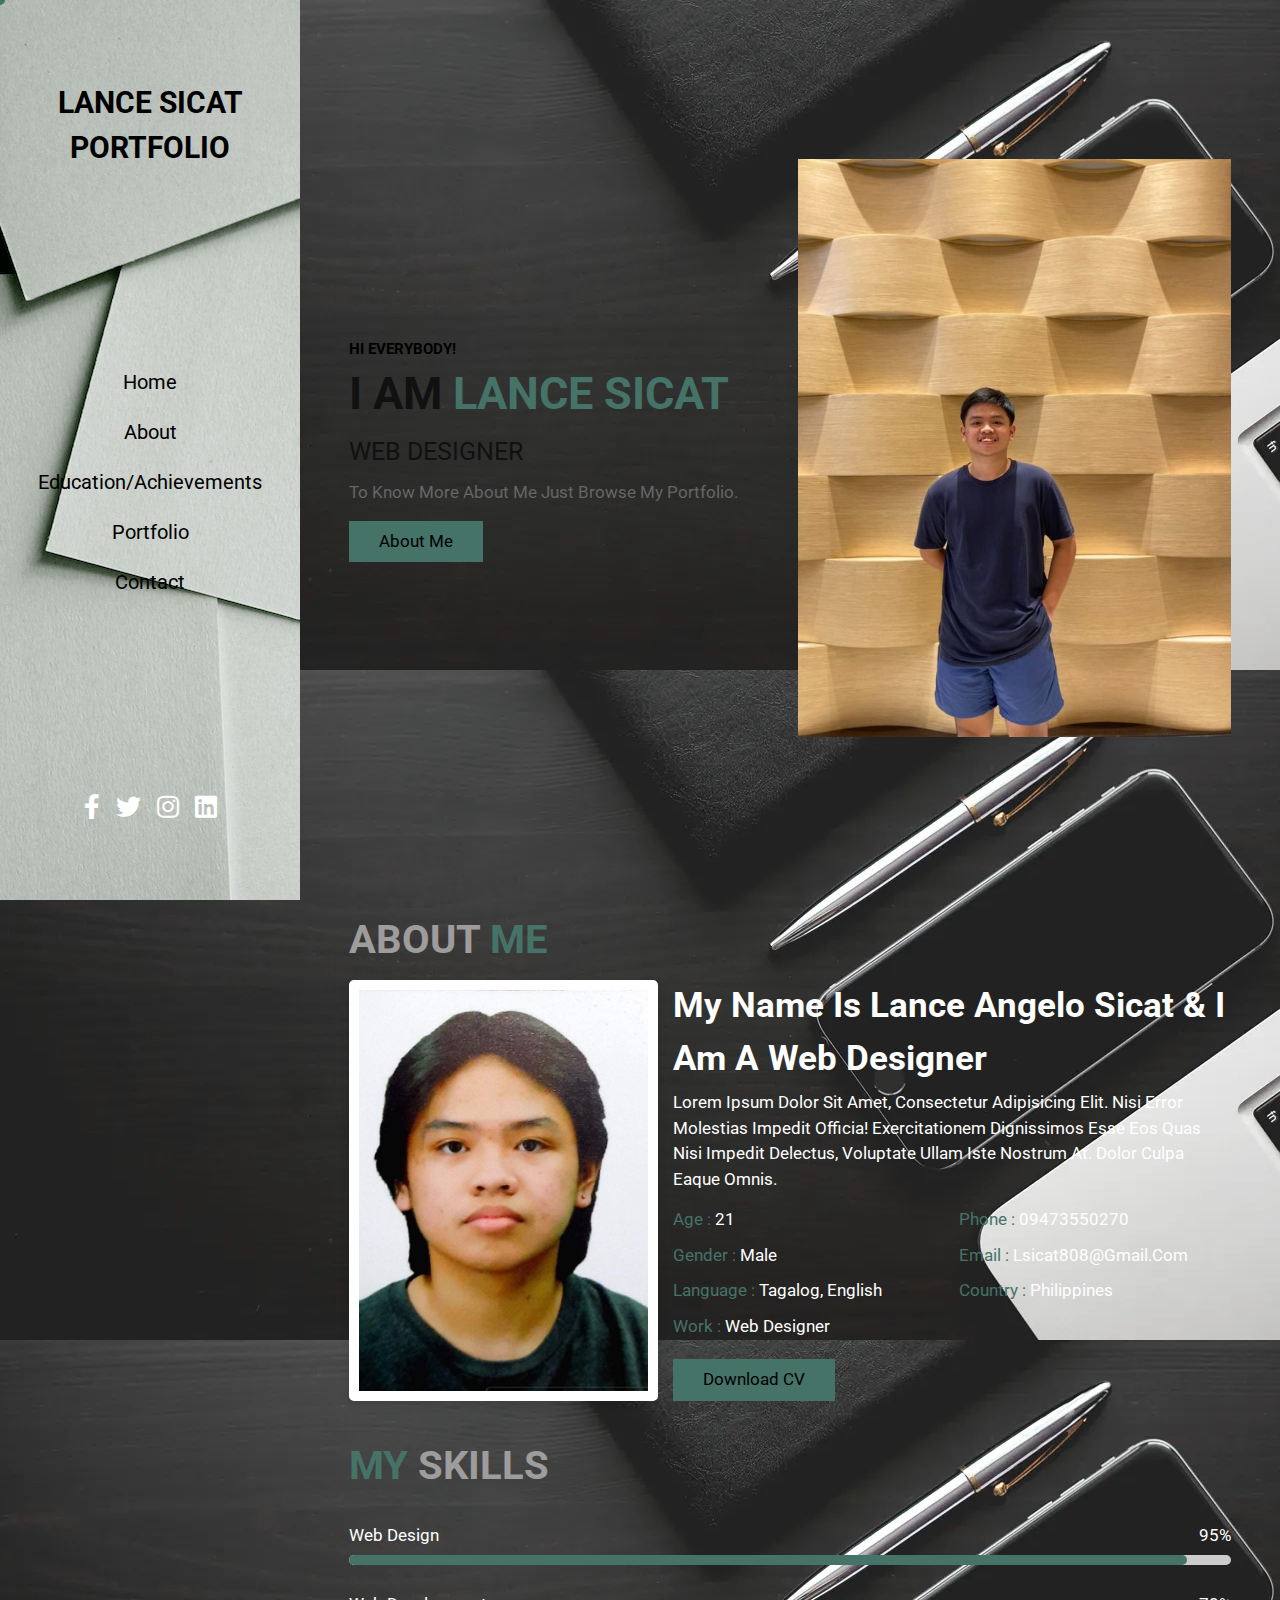
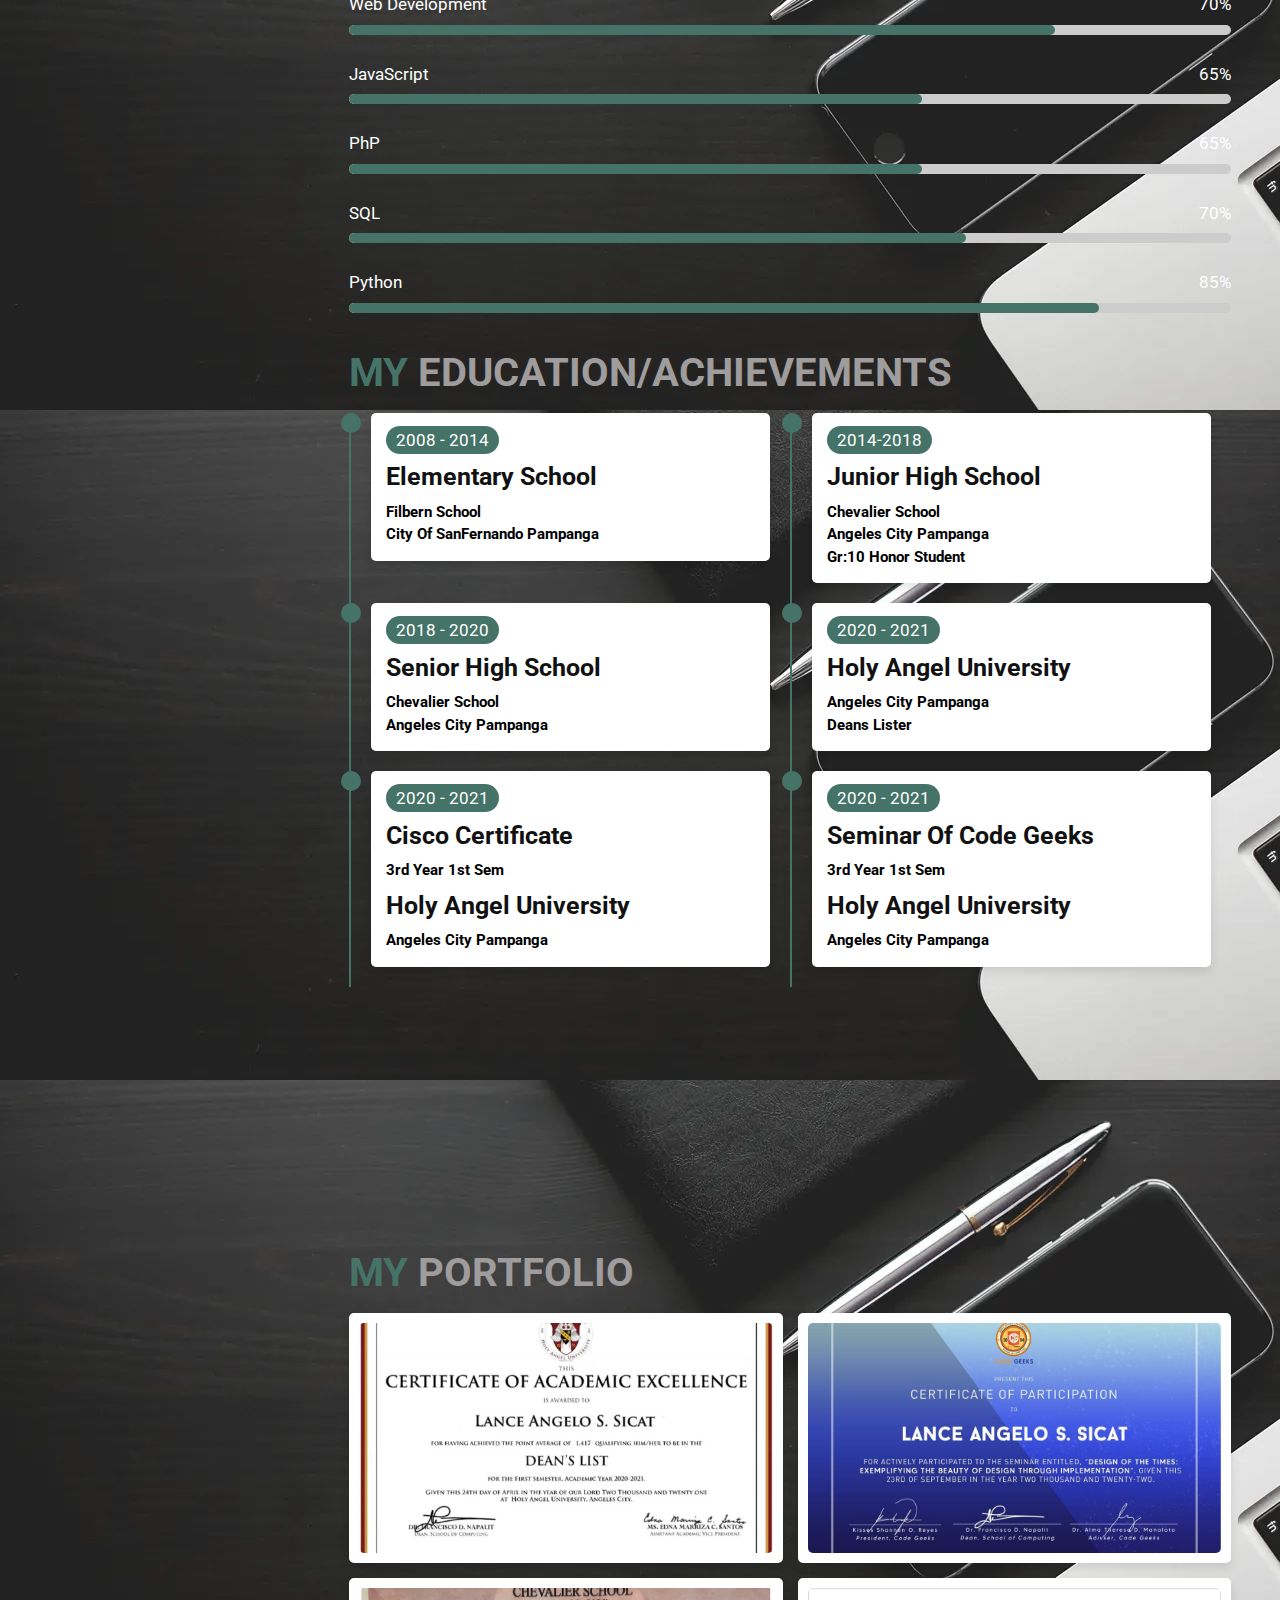
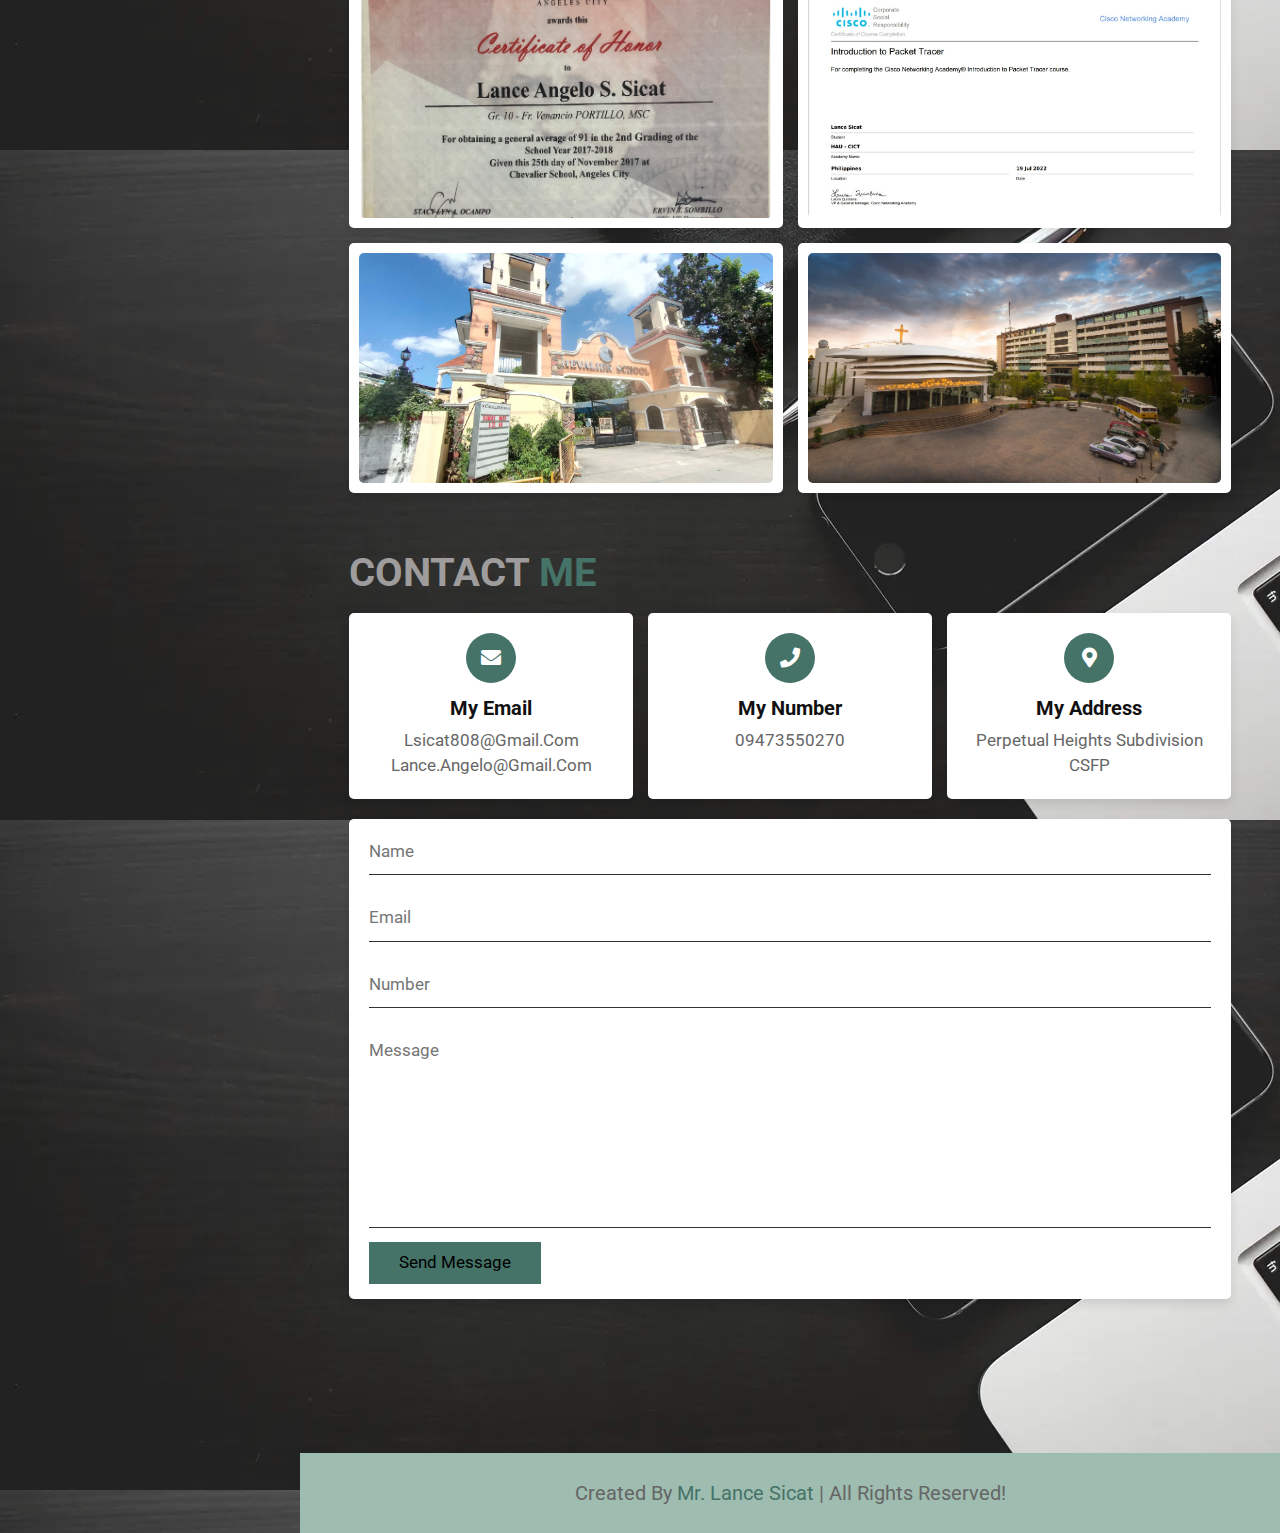
==== index.html @ cd0c9d26 "Rename index1.html to index.html" ====
<!DOCTYPE html>
<html lang="en">
<head>
    <meta charset="UTF-8">
    <meta http-equiv="X-UA-Compatible" content="IE=edge">
    <meta name="viewport" content="width=device-width, initial-scale=1.0">
    <title>Portfolio</title>

    <link rel="stylesheet" href="https://cdnjs.cloudflare.com/ajax/libs/font-awesome/5.15.3/css/all.min.css">

    <!-- css -->
    <link rel="stylesheet" href="style.css">

</head>
<body>

<!-- cursor  -->
<div class="cursor-1"></div>


<div id="menu-bars" class="fas fa-bars"></div>
    
<!-- header -->

<header>

    <a href="#" class="logo"> <span>Lance Sicat</span> portfolio</a>

    <nav class="navbar">
        <a href="#home">home</a>
        <a href="#about">about</a>
        <a href="#experience">Education/Achievements </a>
        <a href="#portfolio">portfolio</a>
        <a href="#contact">contact</a>
    </nav>

    <div class="follow">
        <a href="#" class="fab fa-facebook-f"></a>
        <a href="#" class="fab fa-twitter"></a>
        <a href="#" class="fab fa-instagram"></a>
        <a href="#" class="fab fa-linkedin"></a>
    </div>

</header>

<!-- header -->

<!-- home  -->

<section class="home" id="home">

    <div class="content">
        <span class="hi"> </span>
        <h2>HI EVERYBODY!</h2>
        <h3> i am <span> Lance Sicat </span> </h3>
        <p class="info"> WEB DESIGNER </p>
        <p class="text"> To know more about me just browse my portfolio.  </p>
        <a href="#about" class="btn">about me</a>
    </div>
    
    <div class="image">
        <img src="images/pic2.jpg" alt="">
    </div>



</section>

<!-- home -->

<!-- about -->

<section class="about" id="about">

<h1 class="heading"> about <span> me </span> </h1>

<div class="row-1">

    <div class="image">
        <img src="images/1x1.jpg" alt="">
    </div>

    <div class="content">
        <h3> my name is Lance Angelo Sicat & i am a Web Designer </h3>
        <p>Lorem ipsum dolor sit amet, consectetur adipisicing elit. Nisi error molestias impedit officia! Exercitationem dignissimos esse eos quas nisi impedit delectus, voluptate ullam iste nostrum at. Dolor culpa eaque omnis.</p>
        <div class="box-container">
            <div class="box">
                <p> <span> age : </span> 21 </p>
                <p> <span> gender : </span> male </p>
                <p> <span> language : </span> Tagalog, english </p>
                <p> <span> work : </span> Web Designer </p>
            </div>
            <div class="box">
                <p> <span> phone : </span> 09473550270 </p>
                <p> <span> email : </span> lsicat808@gmail.com </p>
                <p> <span> country : </span> Philippines </p>
            </div>
        </div>

        <a href="#" class="btn">download CV</a>
    </div>

</div>

&nbsp;

<h1 class="heading"> <span> my </span> skills </h1>

<div class="row-2">

    <div class="skills">
        <div class="progress">
            <h3> web design <span> 95% </span> </h3>
            <div class="bar"> <span></span> </div>
        </div>
        <div class="progress">
            <h3> web development <span> 70% </span> </h3>
            <div class="bar"> <span></span> </div>
        </div>
        <div class="progress">
            <h3> JavaScript <span> 65% </span> </h3>
            <div class="bar"> <span></span> </div>
        </div>
        <div class="progress">
            <h3> PhP <span> 65% </span> </h3>
            <div class="bar"> <span></span> </div>
        </div>

        <div class="progress">
            <h3> SQL <span> 70% </span> </h3>
            <div class="bar"> <span></span> </div>
        </div>

        <div class="progress">
            <h3> Python <span> 85% </span> </h3>
            <div class="bar"> <span></span> </div>
        </div>

    </div>
</div>

</section>

<!-- about  -->

<!-- experience   -->

<section class="experience" id="experience">

    <h1 class="heading"> <span> my </span> Education/Achievements </h1>

    <div class="box-container">

        <div class="box">
            <div class="content">
                <span> 2008 - 2014 </span>
                <h3>Elementary School</h3>
                <h2>Filbern School</h2>
                <h2>City of SanFernando Pampanga</h2>
            </div>
        </div>

        <div class="box">
            <div class="content">
                <span> 2014-2018 </span>
                <h3>Junior High School</h3>
                <h2>Chevalier School</h2>
                <h2>Angeles City Pampanga</h2>
                <h2>Gr:10 Honor Student</h2>
            </div>
        </div>

        <div class="box">
            <div class="content">
                <span> 2018 - 2020 </span>
                <h3>Senior High School</h3>
                <h2>Chevalier School</h2>
                <h2>Angeles City Pampanga</h2>
            </div>
        </div>

        <div class="box">
            <div class="content">
                <span> 2020 - 2021 </span>
                <h3>Holy Angel University</h3>
                <h2>Angeles City Pampanga</h2>
                <h2>Deans Lister</h2>
            </div>
        </div>

        <div class="box">
            <div class="content">
                <span> 2020 - 2021 </span>
                <h3>Cisco Certificate</h3>
                <h2>3rd year 1st Sem</h2>
                <h3>Holy Angel University</h3>
                <h2>Angeles City Pampanga</h2>
            </div>
        </div>

        <div class="box">
            <div class="content">
                <span> 2020 - 2021 </span>
                <h3>Seminar of Code Geeks</h3>
                <h2>3rd year 1st Sem</h2>
                <h3>Holy Angel University</h3>
                <h2>Angeles City Pampanga</h2>
            </div>
        </div>

    </div>

</section>

<!-- experience  -->

<!-- portfolio  -->

<section class="portfolio" id="portfolio">

    <h1 class="heading"> <span> my </span> portfolio </h1>

    <div class="box-container">

        <div class="box">
            <img src="images/Award.jpg" alt="">
            <h3> DEANS LISTER CERTIFICATE </h3>
        </div>

        <div class="box">
            <img src="images/Seminar.jpg" alt="">
            <h3> SEMINAR CODE GEEKS </h3>
        </div>

        <div class="box">
            <img src="images/award2.png" alt="">
            <h3> HONOR IN CHEVALIER SCHOOL </h3>
        </div>

        <div class="box">
            <img src="images/Certificate2.jpeg" alt="">
            <h3> CERTIFICATE CISCO </h3>
        </div>

        <div class="box">
            <img src="images/cs.jpg" alt="">
            <h3> CHEVALIER SCHOOL </h3>
        </div>

        <div class="box">
            <img src="images/holy.jpg" alt="">
            <h3> HOLY ANGEL UNIVERSITY </h3>
        </div>


    </div>

</section>

<!-- portfolio  -->

<!-- contact  -->

<section class="contact" id="contact">

    <h1 class="heading"> contact <span> me </span> </h1>

    <div class="icons-container">

        <div class="icons">
            <i class="fas fa-envelope"></i>
            <h3>my email</h3>
            <p>lsicat808@gmail.com</p>
            <p>lance.angelo@gmail.com</p>
        </div>

        <div class="icons">
            <i class="fas fa-phone"></i>
            <h3>my number</h3>
            <p>09473550270</p>
        </div>

        <div class="icons">
            <i class="fas fa-map-marker-alt"></i>
            <h3>my address</h3>
            <p>Perpetual Heights Subdivision CSFP</p>
        </div>

    </div>

    <div class="row">

        <form action="">

            <input type="text" placeholder="name" class="box">
            <input type="email" placeholder="email" class="box">
            <input type="number" placeholder="number" class="box">

            <textarea name="" placeholder="message" id="" cols="30" rows="10"></textarea>

            <input type="submit" class="btn" value="send message">

        </form>


    </div>


</section>

<!-- contact  -->

<!-- footer   -->
<footer class="footer"> created by <span> mr. lance sicat </span> | all rights reserved! </footer>

<!-- custom js  -->
<script src="js/script.js"></script>

</body>
</html>
---- style.css ----
@import url('https://fonts.googleapis.com/css2?family=Roboto:wght@100;300;400;500;700&display=swap');

:root{
    --main-color:#457368;
}

*{
    font-family: 'Roboto', sans-serif;
    margin:0; padding:0;
    box-sizing: border-box;
    outline: none; border:none;
    text-decoration: none;
    text-transform: capitalize;
    transition: all .2s linear;
    line-height: 1.5;
}

html{
    font-size: 62.5%;
    overflow-x: hidden;
    scroll-behavior: smooth;
}

body{
    padding-left: 30rem;
    background-image: url(images/back5.webp);
}

section{
    padding:1rem 5%;
    min-height: 100vh;
}

.heading{
    font-size: 4rem;
    padding-bottom: 1rem;
    color:#9e9c9c;
    text-transform: uppercase;
}

.heading span{
    color:var(--main-color);
    text-transform: uppercase;
}

.btn{
    display: inline-block;
    margin-top: 1rem;
    padding:.8rem 3rem;
    background:var(--main-color);
    color:#000000;
    cursor: pointer;
    font-size: 1.7rem;
}

.btn:hover{
    background:#111;
    letter-spacing: .2rem;
}

header{
    position: fixed;
    top:0; left:0; bottom:0;
    background-image: url(images/22back.jpg);
    display: flex;
    align-items: center;
    justify-content: space-between;
    z-index: 1000;
    flex-flow: column;
    padding:8rem 2rem;
    width:30rem;
    text-align: center;
}

header .logo{
    text-transform: uppercase;
    color:#000000;
    font-size: 3rem;
    font-weight: bolder;
}

header .logo span{
    text-transform: uppercase;
    color:#000000;
}

header .navbar a{
    display: block;
    font-size: 2rem;
    color:#000000;
    margin:2rem 0;
}

header .navbar a:hover{
    letter-spacing: .2rem;
    color:var(--main-color);
}

header .follow a{
    font-size: 2.5rem;
    color:#fff;
    margin:0 .7rem;
}

header .follow a:hover{
    color:var(--main-color);
}

#menu-bars{
    position: fixed;
    top:1rem; right: 1rem;
    z-index: 10000;
    background:var(--main-color);
    color:#fff;
    border-radius: .5rem;
    padding:1rem 1.5rem;
    font-size: 3rem;
    cursor:pointer;
    display: none;
}

.cursor-1{
    position: absolute;
    top:0; left:0;
    height:1rem; width:1rem;
    background: var(--main-color);
    pointer-events: none;
    transform: translate(-50%, -50%);
    border-radius: 50%;
    z-index: 10000;
}

.cursor-1.active{
    height:7rem;
    width:7rem;
    opacity: .3;
}

.cursor-2{
    position: absolute;
    top:0; left:0;
    height:4rem; width:4rem;
    border:.1rem solid var(--main-color);
    pointer-events: none;
    transform: translate(-50%, -50%);
    border-radius: 50%;
    z-index: 10000;
    transition: .3s linear;
}

.cursor-2.active{
    display: none;
}

.home{
    display: flex;
    align-items: center;
    flex-wrap: wrap;
    gap:1.5rem;
}

.home .image{
    flex:1 1 40rem;
}

.home .image img{
    width:100%;
}

.home .content{
    flex:1 1 40rem;
}

.home .content .hi{
    font-size: 2rem;
    color:var(--main-color);
}

.home .content h3{
    font-size: 4.5rem;
    color:#111;
    text-transform: uppercase;
}

.home .content h3 span{
    color:var(--main-color);
    text-transform: uppercase;
}

.home .content .info{
    font-size: 2.5rem;
    color:#111;
    padding:.5rem 0;
}

.home .content .text{
    font-size: 1.7rem;
    color:#666;
    padding:.5rem 0;
}

.about .row-1{
    display: flex;
    flex-wrap: wrap;
    gap:1.5rem;
    padding-bottom: 2rem;
}

.about .row-1 .image{
    flex:1 1 25rem;
}

.about .row-1 .image img{
    height: 100%;
    width:100%;
    object-fit: cover;
    border:1rem solid #fff;
    border-radius: .5rem;
    box-shadow: 0 .5rem 1rem #0000001a;
}

.about .row-1 .content{
    flex:1 1 50rem;
}

.about .row-1 .content h3{
    color:#ffffff;
    font-size: 3.5rem;
}

.about .row-1 .content p{
    color:#ffffff;
    font-size: 1.7rem;
    padding:.5rem 0;
}

.about .row-1 .content .box-container{
    display: flex;
    flex-wrap: wrap;
    gap:1.5rem;
    padding: 0.5rem 0;
}

.about .row-1 .content .box-container .box{
    flex:1 1 20rem;
}

.about .row-1 .content .box-container .box span{
    color:var(--main-color);
}

.about .row-2{
    display: flex;
    flex-wrap: wrap;
    gap:1.5rem;
    align-items: center;
}

.about .row-2 .skills{
    flex:1 1 40rem;
}

.about .row-2 .skills .progress{
    padding:1rem 0;
}

.about .row-2 .skills .progress h3{
    display: flex;
    justify-content: space-between;
    padding:.7rem 0;
    font-size: 1.7rem;
    color:#ffffff;
    font-weight: 400;
}

.about .row-2 .skills .progress .bar{
    width:100%;
    background:#ccc;
    overflow:hidden;
    height:1rem;
    border-radius: 50rem;
}

.about .row-2 .skills .progress .bar span{
    display:block;
    height:100%;
    background:var(--main-color);
    border-radius: 50rem;
}

.about .row-2 .skills .progress:nth-child(1) .bar span{
    width:95%;
}

.about .row-2 .skills .progress:nth-child(2) .bar span{
    width:80%;
}

.about .row-2 .skills .progress:nth-child(3) .bar span{
    width:65%;
}

.about .row-2 .skills .progress:nth-child(4) .bar span{
    width:65%;
}

.about .row-2 .skills .progress:nth-child(5) .bar span{
    width:70%;
}

.about .row-2 .skills .progress:nth-child(6) .bar span{
    width:85%;
}

.about .row-2 .box-container{
    flex:1 1 40rem;
    display: flex;
    flex-wrap: wrap;
    gap:1.5rem;
}

.about .row-2 .box-container .box{
    flex:1 1 15rem;
    background:#fff;
    padding:2rem;
    border-radius: .5rem;
    box-shadow: 0 .5rem 1rem rgba(0,0,0,.1);
}

.about .row-2 .box-container .box h3{
    color:var(--main-color);
    font-size: 3rem;
}

.about .row-2 .box-container .box p{
    color:#666;
    font-size: 1.7rem;
    padding-top: .5rem;
}

.service .box-container{
    display: flex;
    flex-wrap: wrap;
    gap:1.5rem;
}

.service .box-container .box{
    flex:1 1 30rem;
    text-align: center;
    padding:2rem;
    background:#fff;
    border-radius: .5rem;
    box-shadow:0 .5rem 1rem rgba(0,0,0,.1);
}

.service .box-container .box i{
    height:6rem;
    width:6rem;
    line-height: 6rem;
    font-size: 2.5rem;
    color:#fff;
    background:var(--main-color);
    border-radius: 50%;
}

.service .box-container .box h3{
    color:#444;
    font-size: 2.2rem;
    padding-top: 1rem;
}

.service .box-container .box p{
    color:#666;
    font-size: 1.7rem;
    padding-top: .5rem;
}

.experience .box-container{
    display: flex;
    flex-wrap: wrap;
}

.experience .box-container .box{
    position: relative;
    flex:1 1 33rem;
    border-left: .2rem solid var(--main-color);
    padding-left: 2rem;
    padding-right: 2rem;
    padding-bottom: 2rem;    
}

.experience .box-container .box::before{
    content: '';
    position: absolute;
    top:0; left:-1rem;
    height:2rem;
    width:2rem;
    border-radius: 50%;
    background:var(--main-color);
}

.experience .box-container .box .content{
    background:#fff;
    padding:1.5rem;
    box-shadow: 0 .5rem 1rem rgba(0,0,0,.1);
    border-radius: .5rem;
}

.experience .box-container .box .content span{
    color:#fff;
    font-size: 1.7rem;
    background:var(--main-color);
    border-radius: 50rem;
    padding:.4rem 1rem;
}

.experience .box-container .box .content h3{
    font-size: 2.5rem;
    padding:.5rem 0;
    color:#111;
}

.experience .box-container .box .content p{
    font-size: 1.5rem;
    color:#727272;
}

.portfolio .box-container{
    display: flex;
    flex-wrap: wrap;
    gap:1.5rem;
}

.portfolio .box-container .box{
    flex:1 1 30rem;
    height:25rem;
    position: relative;
    overflow:hidden;
    border:1rem solid #fff;
    box-shadow: 0 .5rem 1rem rgba(0,0,0,.1);
    background:#fff;
    border-radius: .5rem;
}

.portfolio .box-container .box img{
    height:100%;
    width:100%;
    object-fit: cover;
    border-radius: .5rem;
    position: relative;
    z-index: 1;
}

.portfolio .box-container .box:hover img{
    height:75%;
    width:75%;
}

.portfolio .box-container .box h3{
    position: absolute;
    bottom:.5rem; left:1rem;
    font-size: 2.5rem;
    color:#333;
    text-transform: uppercase;
}

.portfolio .box-container .box .icons{
    position: absolute;
    top:1rem; right:1rem;
}

.portfolio .box-container .box .icons a{
    display: block;
    height:4rem;
    width:4rem;
    border-radius: .5rem;
    background: #eee;
    color:#333;
    font-size: 1.7rem;
    line-height: 4rem;
    text-align: center;
    margin-bottom: 1rem;
}

.portfolio .box-container .box .icons a:hover{
    background:var(--main-color);
    color:#fff;
}

.contact .icons-container{
    display: flex;
    gap:1.5rem;
    flex-wrap: wrap;
    padding-bottom: 2rem;
}

.contact .icons-container .icons{
    flex:1 1 25rem;
    text-align: center;
    padding:2rem;
    background:#fff;
    box-shadow: 0 .5rem 1rem rgba(0,0,0,.1);
    border-radius: .5rem;
}

.contact .icons-container .icons i{
    height:5rem;
    width:5rem;
    line-height: 5rem;
    font-size: 2rem;
    background: var(--main-color);
    color:#fff;
    border-radius: 50%;
}

.contact .icons-container .icons h3{
    color:#111;
    font-size: 2rem;
    padding:.5rem 0;
    padding-top: 1rem;
}

.contact .icons-container .icons p{
    color:#666;
    font-size: 1.7rem;
}

.contact .row{
    display: flex;
    flex-wrap: wrap;
    gap:1.5rem;
}

.contact .row form{
    flex:1 1 55rem;
    background:#fff;
    padding:0 2rem;
    box-shadow: 0 .5rem 1rem rgba(0,0,0,.1);
    border-radius: .5rem;
}

.contact .row .map{
    flex:1 1 25rem;
    border:1rem solid #fff;
    box-shadow: 0 .5rem 1rem rgba(0,0,0,.1);
    border-radius: .5rem;
    width: 100%;
}

.contact .row form .box,
.contact .row form textarea{
    width: 100%;
    border-bottom: .1rem solid #333;
    color:#333;
    text-transform: none;
    font-size: 1.7rem;
    padding:1rem 0;
    margin:1rem 0;
}

.contact .row form .box:focus,
.contact .row form textarea:focus{
    border-color: var(--main-color);
}

.contact .row form .box::placeholder,
.contact .row form textarea::placeholder{
    text-transform: capitalize;
}

.contact .row form textarea{
    height: 20rem;
    resize: none;
}

.contact .row form .btn{
    margin-top: 0;
    margin-bottom: 1.5rem;
}

.footer{
    margin-top: 2rem;
    font-size: 2rem;
    padding:2.5rem;
    text-align: center;
    color:#666;
    background: #9ebcaf;
}

.footer span{
    color:var(--main-color);
}



/* media queries  */
@media (max-width:991px){

    html{
        font-size: 55%;
    }
    
    body{
        padding: 0;
    }

    #menu-bars{
        display: initial;
    }

    header{
        left:-120%;
    }

    header.active{
        left:0%;
    }

    .cursor-1,
    .cursor-2{
        display: none;
    }

}

@media (max-width:450px){

    html{
        font-size: 50%;
    }

    header{
        width:100%;
    }

    .experience .box-container .box{
        padding-right: 0;
    }

}
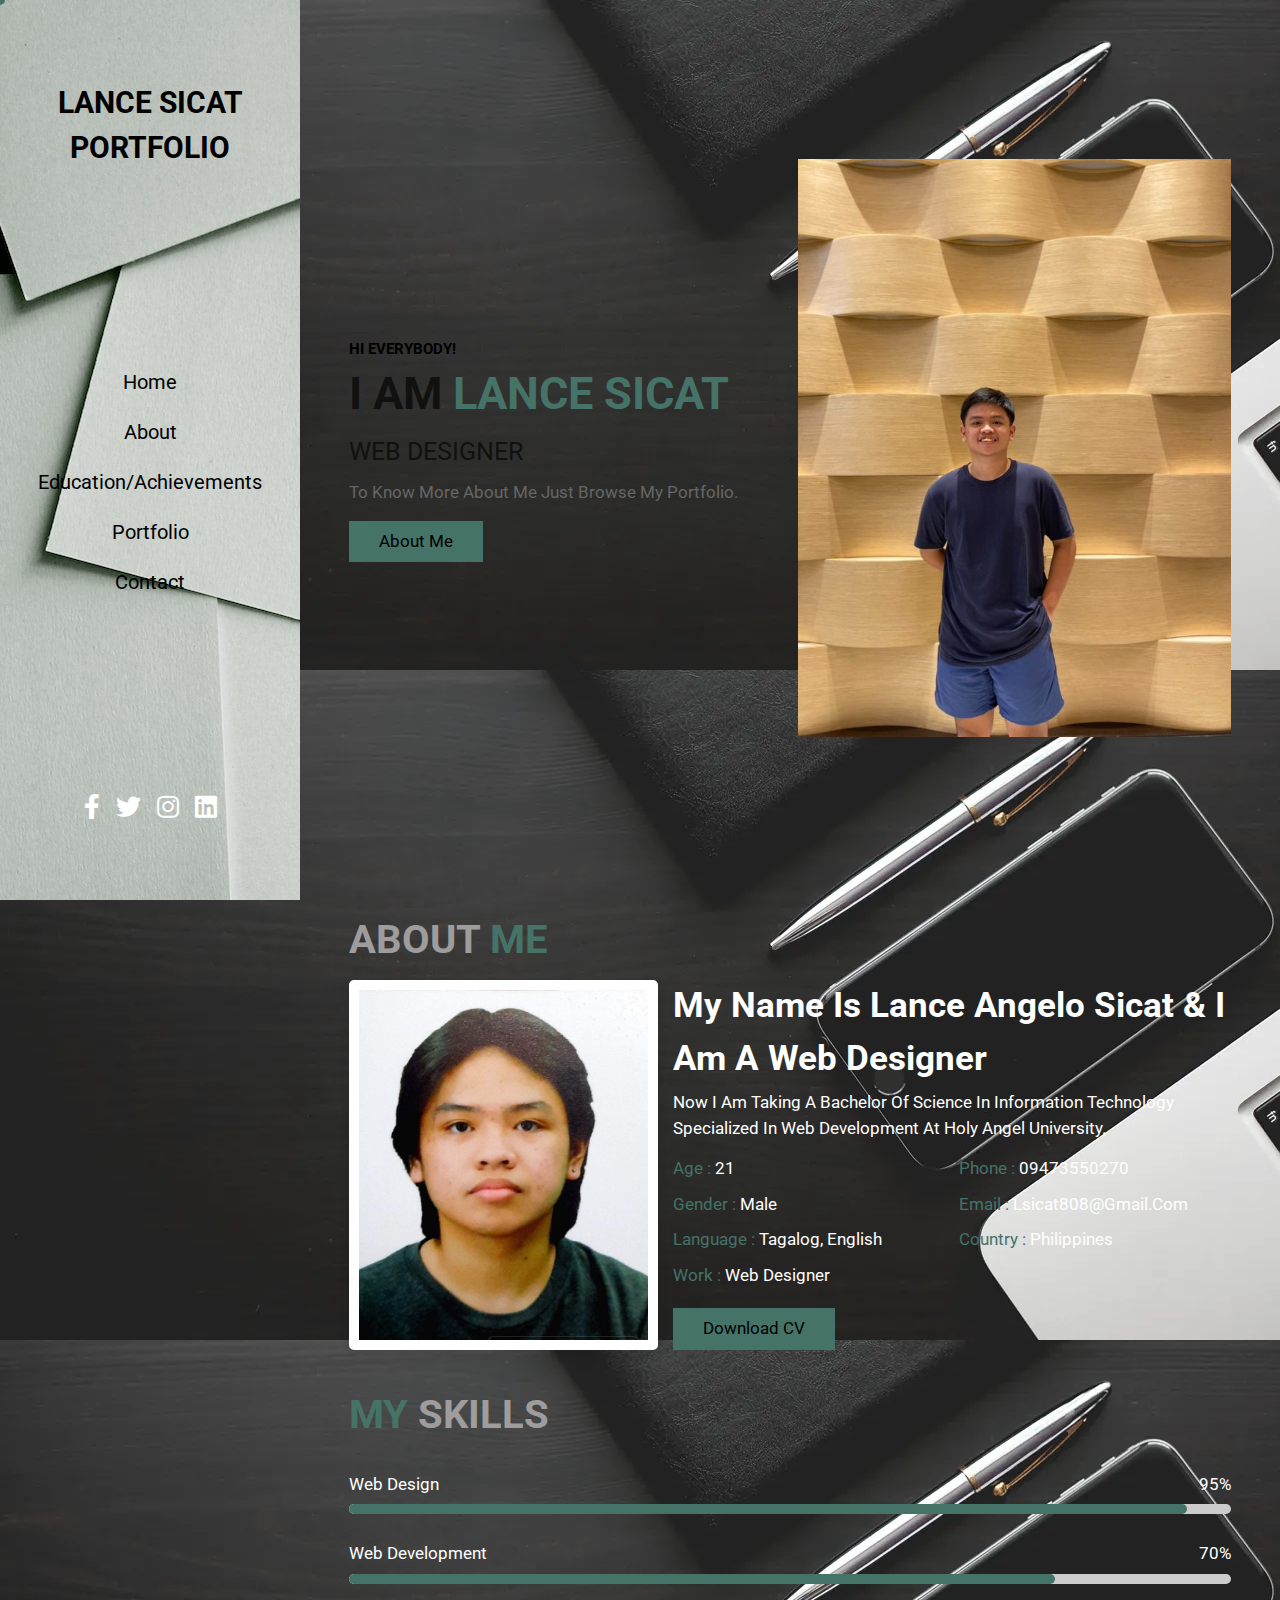
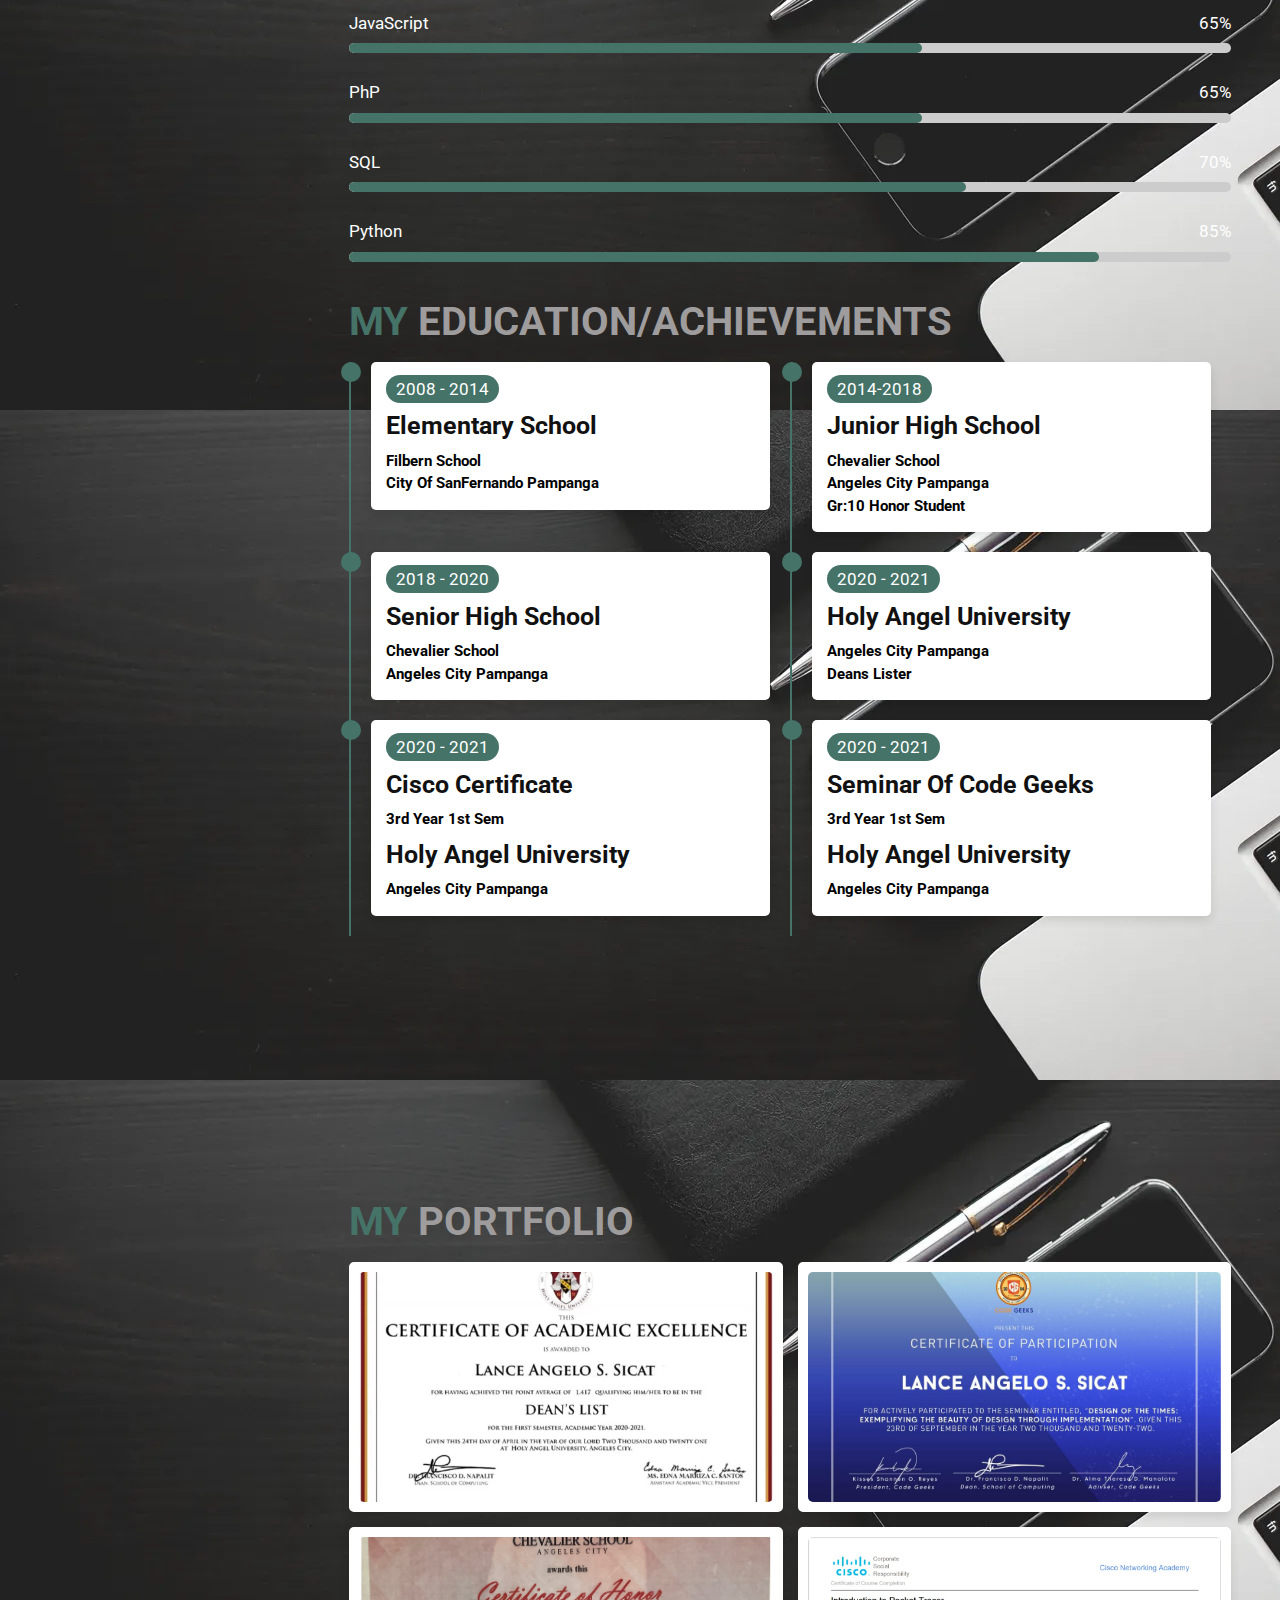
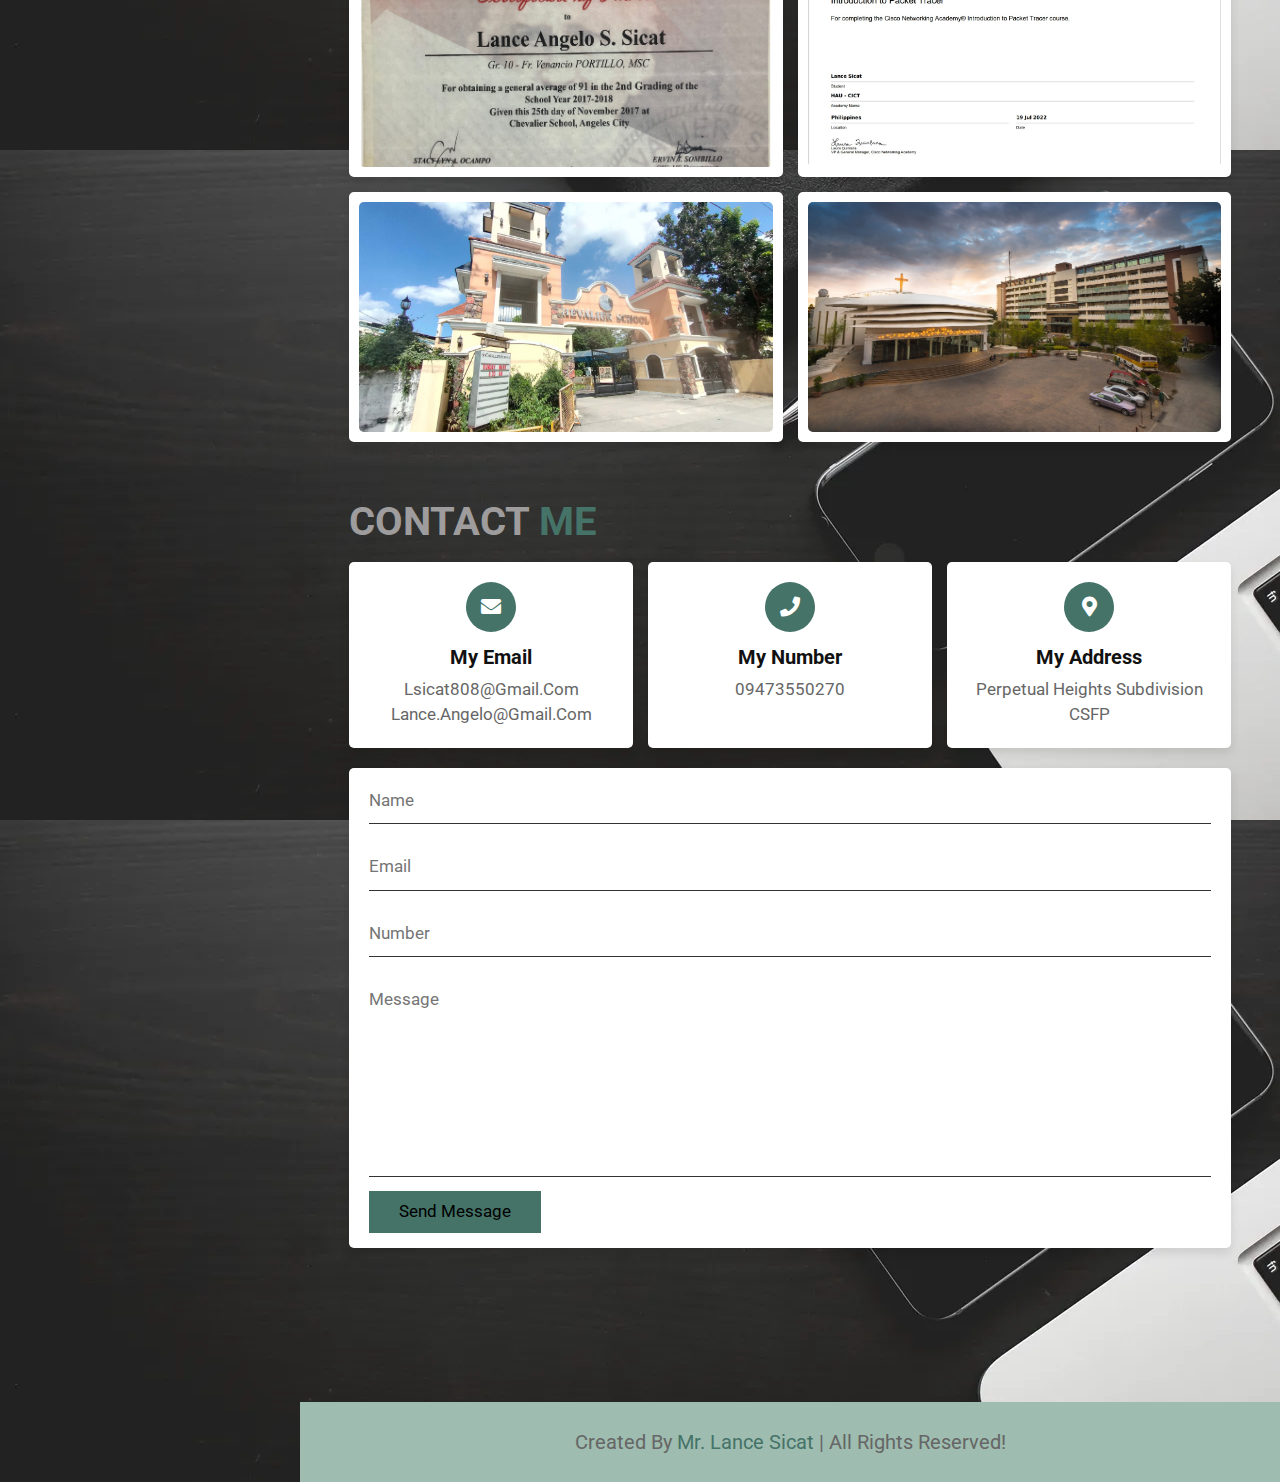
==== commit 0897b8b9: "Update index.html" ====
--- a/index.html
+++ b/index.html
@@ -82,7 +82,7 @@
 
     <div class="content">
         <h3> my name is Lance Angelo Sicat & i am a Web Designer </h3>
-        <p>Lorem ipsum dolor sit amet, consectetur adipisicing elit. Nisi error molestias impedit officia! Exercitationem dignissimos esse eos quas nisi impedit delectus, voluptate ullam iste nostrum at. Dolor culpa eaque omnis.</p>
+        <p>Now i am taking a Bachelor of Science in Information Technology specialized in Web Development at Holy Angel University. </p>
         <div class="box-container">
             <div class="box">
                 <p> <span> age : </span> 21 </p>
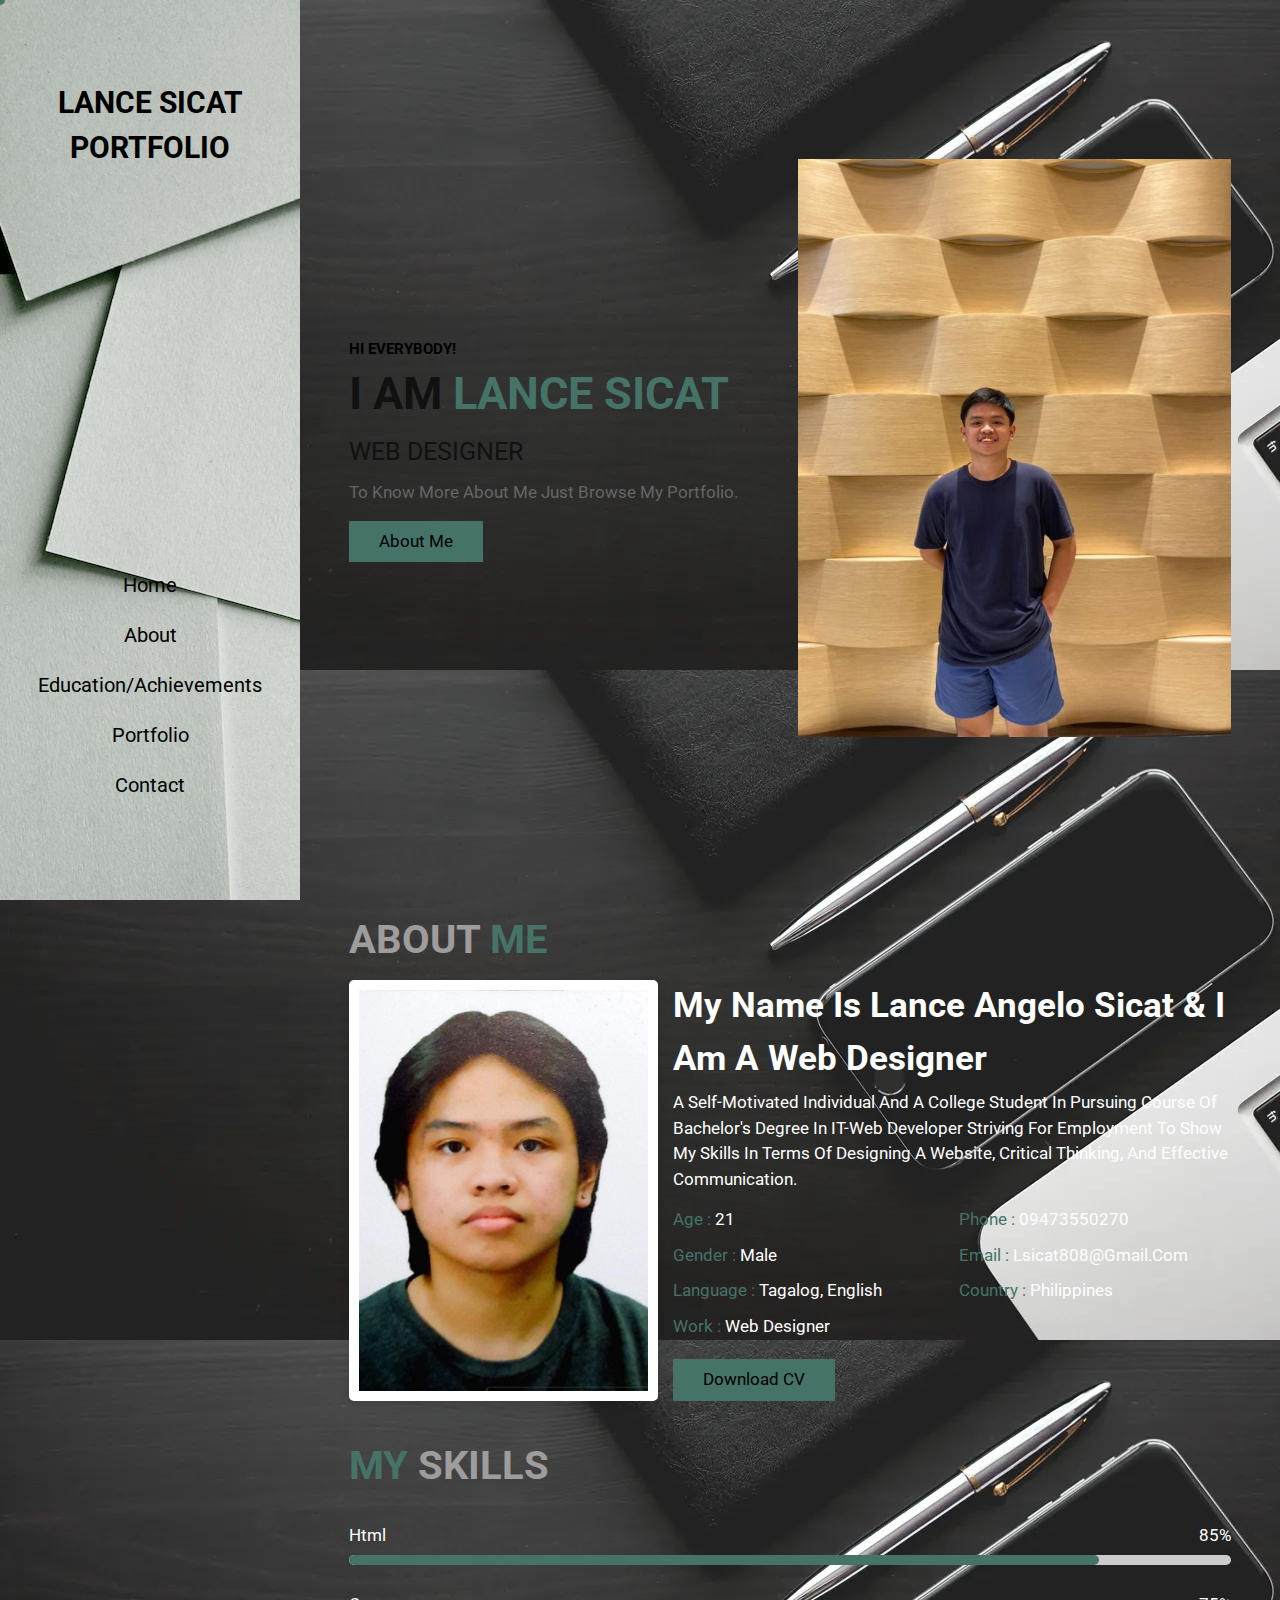
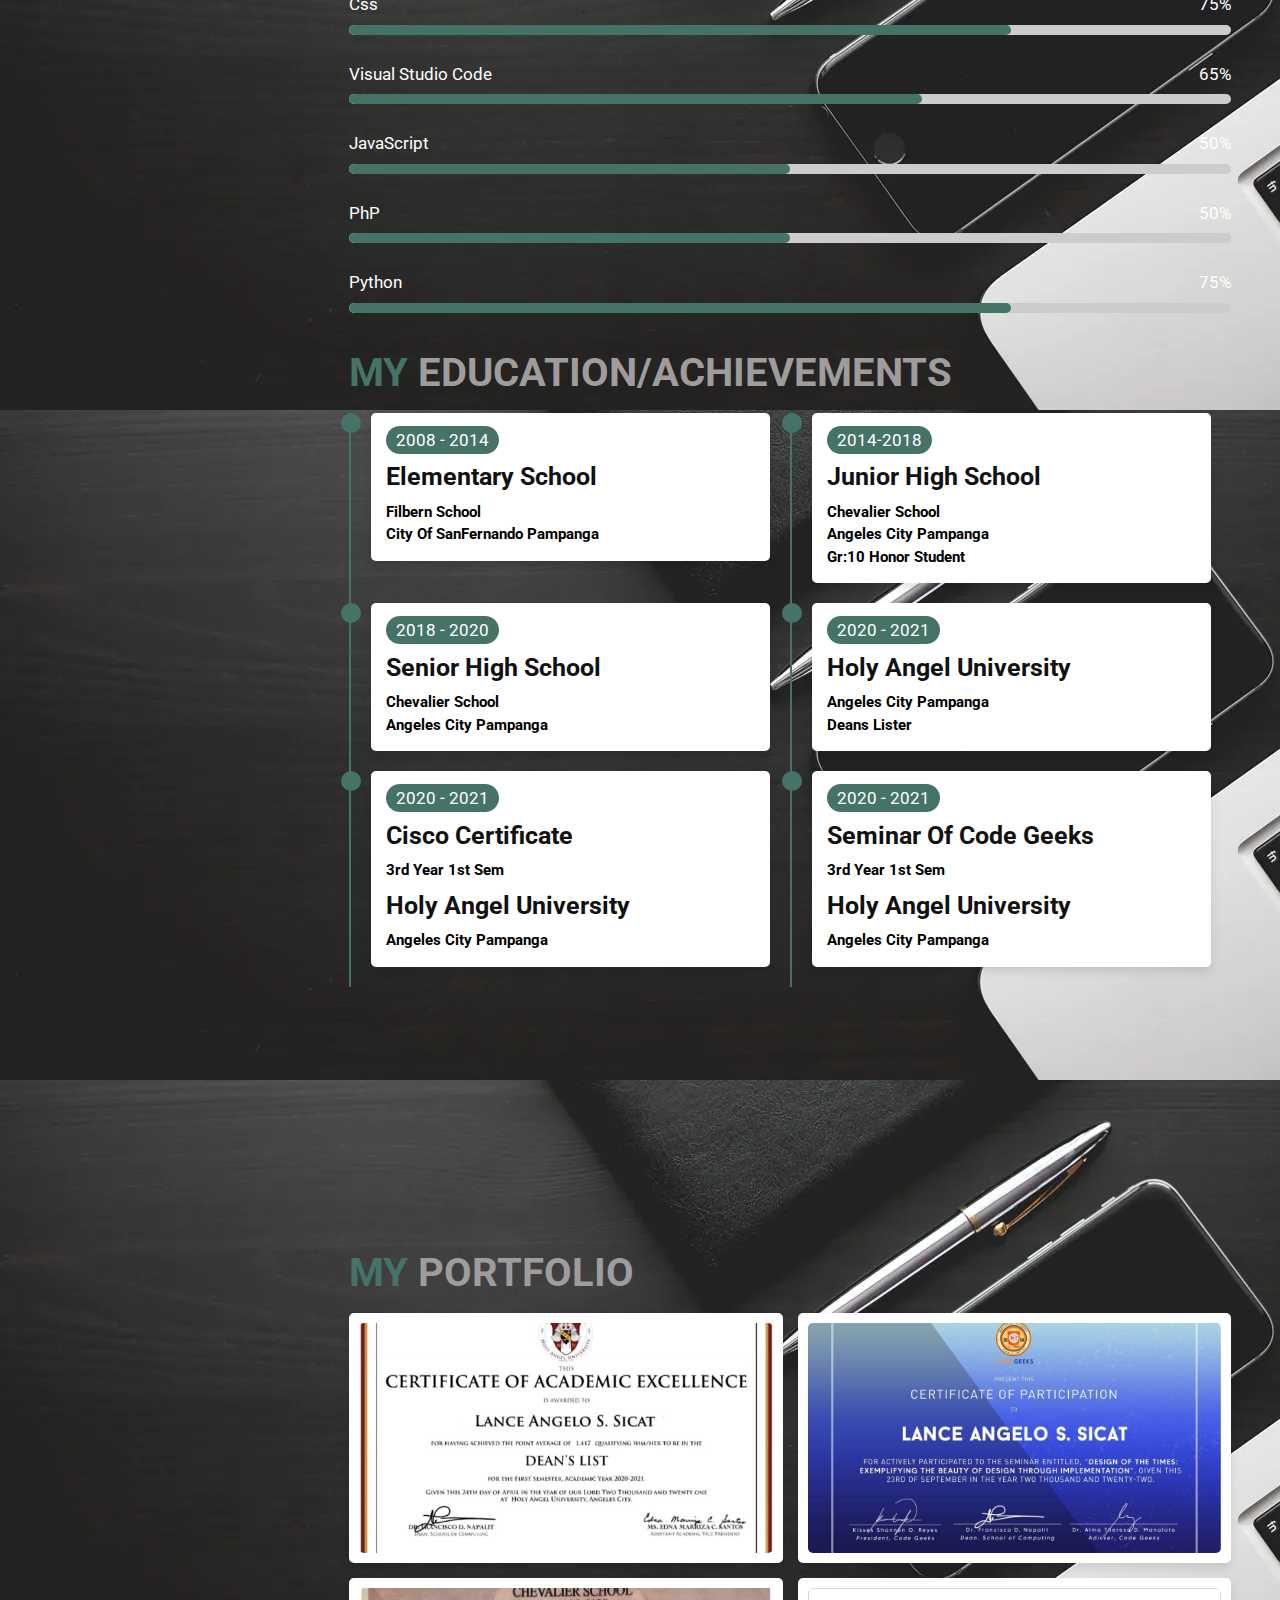
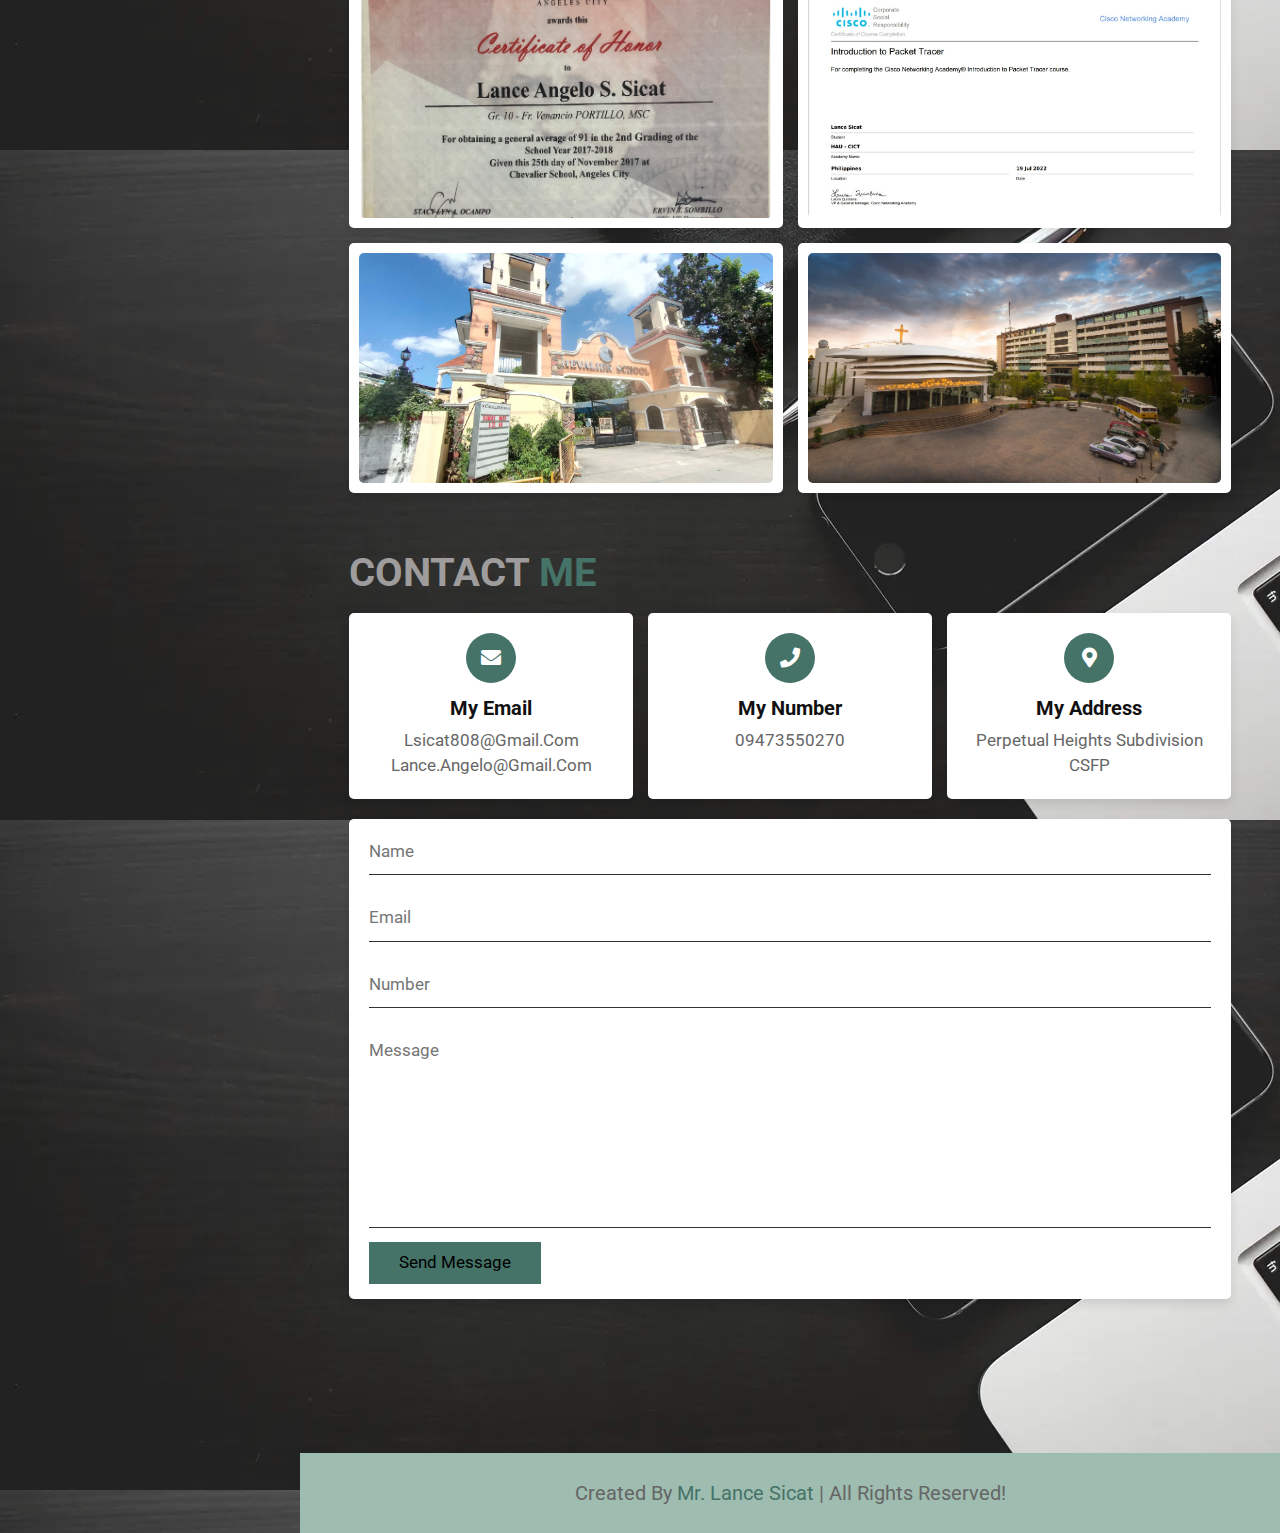
==== commit 318c22d9: "index.html" ====
--- a/index.html
+++ b/index.html
@@ -34,12 +34,6 @@
         <a href="#contact">contact</a>
     </nav>
 
-    <div class="follow">
-        <a href="#" class="fab fa-facebook-f"></a>
-        <a href="#" class="fab fa-twitter"></a>
-        <a href="#" class="fab fa-instagram"></a>
-        <a href="#" class="fab fa-linkedin"></a>
-    </div>
 
 </header>
 
@@ -82,7 +76,7 @@
 
     <div class="content">
         <h3> my name is Lance Angelo Sicat & i am a Web Designer </h3>
-        <p>Now i am taking a Bachelor of Science in Information Technology specialized in Web Development at Holy Angel University. </p>
+        <p>A Self-motivated individual and a college student in pursuing course of bachelor's degree in IT-Web Developer striving for employment to show my skills in terms of designing a website, critical thinking, and effective communication.</p>
         <div class="box-container">
             <div class="box">
                 <p> <span> age : </span> 21 </p>
@@ -97,7 +91,7 @@
             </div>
         </div>
 
-        <a href="#" class="btn">download CV</a>
+        <a href="Sicat_Resume.pdf" class="btn">download CV</a>
     </div>
 
 </div>
@@ -110,29 +104,30 @@
 
     <div class="skills">
         <div class="progress">
-            <h3> web design <span> 95% </span> </h3>
-            <div class="bar"> <span></span> </div>
-        </div>
-        <div class="progress">
-            <h3> web development <span> 70% </span> </h3>
-            <div class="bar"> <span></span> </div>
-        </div>
-        <div class="progress">
-            <h3> JavaScript <span> 65% </span> </h3>
-            <div class="bar"> <span></span> </div>
-        </div>
-        <div class="progress">
-            <h3> PhP <span> 65% </span> </h3>
-            <div class="bar"> <span></span> </div>
-        </div>
-
-        <div class="progress">
-            <h3> SQL <span> 70% </span> </h3>
-            <div class="bar"> <span></span> </div>
-        </div>
-
-        <div class="progress">
-            <h3> Python <span> 85% </span> </h3>
+            <h3> Html <span> 85% </span> </h3>
+            <div class="bar"> <span></span> </div>
+        </div>
+
+        <div class="progress">
+            <h3> Css <span> 75% </span> </h3>
+            <div class="bar"> <span></span> </div>
+        </div>
+
+        <div class="progress">
+            <h3> Visual Studio Code <span> 65% </span> </h3>
+            <div class="bar"> <span></span> </div>
+        </div>
+        <div class="progress">
+            <h3> JavaScript <span> 50% </span> </h3>
+            <div class="bar"> <span></span> </div>
+        </div>
+        <div class="progress">
+            <h3> PhP <span> 50% </span> </h3>
+            <div class="bar"> <span></span> </div>
+        </div>
+
+        <div class="progress">
+            <h3> Python <span> 75% </span> </h3>
             <div class="bar"> <span></span> </div>
         </div>
 
--- a/style.css
+++ b/style.css
@@ -289,11 +289,11 @@
 }
 
 .about .row-2 .skills .progress:nth-child(1) .bar span{
-    width:95%;
+    width:85%;
 }
 
 .about .row-2 .skills .progress:nth-child(2) .bar span{
-    width:80%;
+    width:75%;
 }
 
 .about .row-2 .skills .progress:nth-child(3) .bar span{
@@ -301,15 +301,15 @@
 }
 
 .about .row-2 .skills .progress:nth-child(4) .bar span{
-    width:65%;
+    width:50%;
 }
 
 .about .row-2 .skills .progress:nth-child(5) .bar span{
-    width:70%;
+    width:50%;
 }
 
 .about .row-2 .skills .progress:nth-child(6) .bar span{
-    width:85%;
+    width:75%;
 }
 
 .about .row-2 .box-container{
@@ -637,4 +637,4 @@
         padding-right: 0;
     }
 
-}+}
